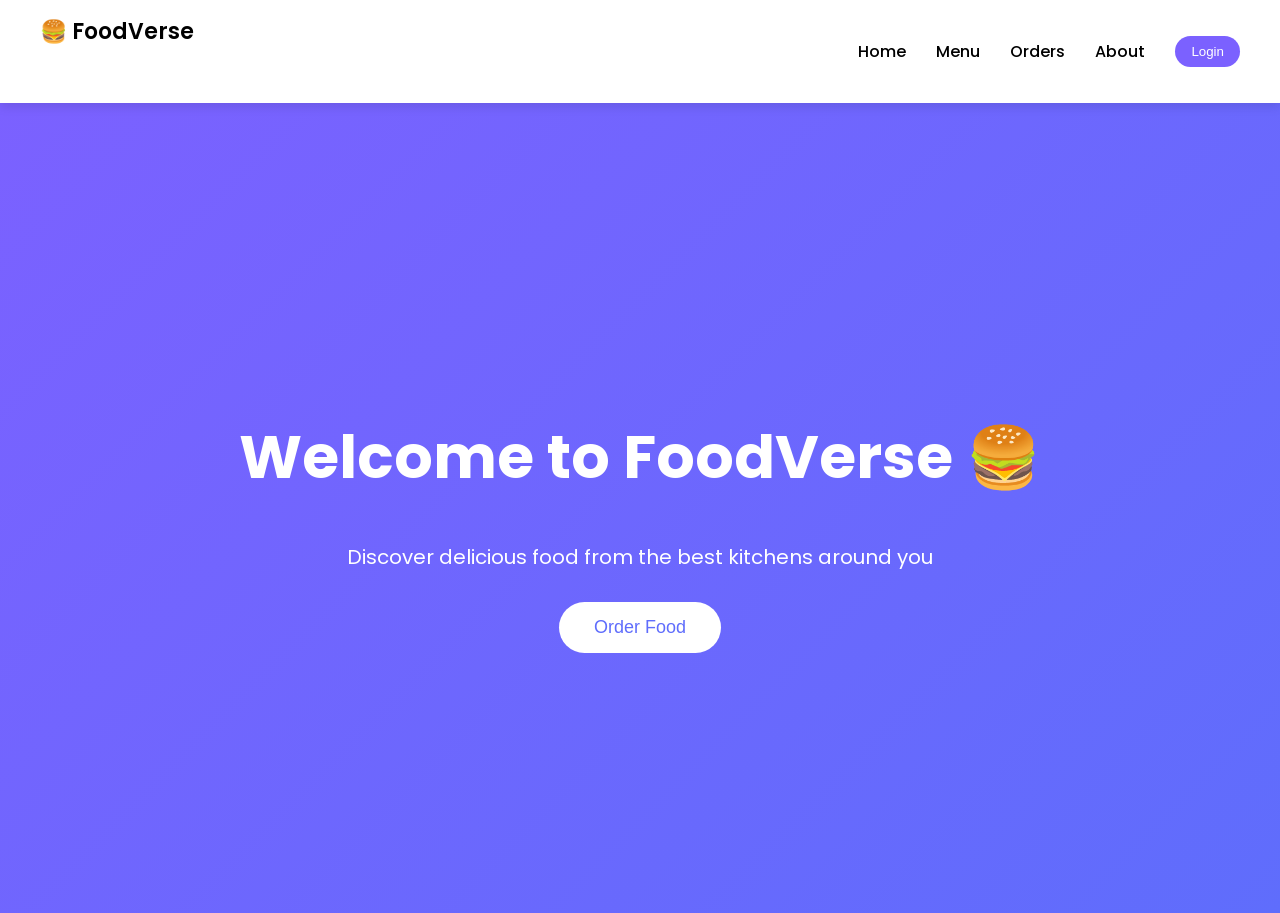
==== welcome.html @ 6c589eae "Uploading First Time" ====
<!DOCTYPE html>
<html>
<head>

<title>FoodVerse</title>
<link rel="stylesheet" href="style.css">

<style>

.hero-welcome{

height:90vh;

display:flex;
align-items:center;
justify-content:center;

flex-direction:column;

background:linear-gradient(135deg,#7b61ff,#5f6dfc);

color:white;

text-align:center;

}

.hero-welcome h1{

font-size:60px;
margin-bottom:20px;

}

.hero-welcome p{

font-size:20px;
margin-bottom:30px;

}

.hero-welcome button{

padding:15px 35px;

border:none;

border-radius:30px;

background:white;

color:#5f6dfc;

font-size:18px;

cursor:pointer;

}

.hero-welcome button:hover{

transform:scale(1.05);

}

</style>

</head>

<body>

<!-- SAME NAVBAR -->

<nav class="navbar">

<div class="logo">🍔 FoodVerse</div>

<ul class="nav-links">

<li>Home</li>
<li>Menu</li>
<li>Orders</li>
<li>About</li>

</ul>

<div class="nav-right">

<button onclick="openLogin()" class="login-btn">Login</button>

</div>

</nav>


<section class="hero-welcome">

<h1>Welcome to FoodVerse 🍔</h1>

<p>Discover delicious food from the best kitchens around you</p>

<button onclick="goToFood()">Order Food</button>

</section>

<script>

function goToFood(){

window.location.href="index.html"

}

function openLogin(){

window.location.href="login.html"

}

</script>

</body>

</html>
---- style.css ----
@import url('https://fonts.googleapis.com/css2?family=Poppins:wght@300;400;500;600&display=swap');

body{

margin:0;
font-family:Poppins;
background:#f4f5f7;

}
.navbar{
display:flex;
align-items:center;
justify-content:space-between;
padding:15px 40px;
background:white;
box-shadow:0 4px 10px rgba(0,0,0,0.1);
position:sticky;
top:0;
z-index:100;
}
.logo{

font-size:22px;

font-weight:600;

}

.nav-links{
display:flex;
list-style:none;
gap:30px;
margin-left:auto;
margin-right:30px;
}

.nav-links li{

cursor:pointer;

font-weight:500;

}

.nav-links li:hover{

color:#7b61ff;

}

.nav-right{

display:flex;

align-items:center;

gap:15px;

}

.nav-right input{

padding:8px 12px;

border-radius:6px;

border:1px solid #ddd;

}

.login-btn{

padding:8px 16px;

border:none;

background:#7b61ff;

color:white;

border-radius:20px;

cursor:pointer;

}

/* LAYOUT */

.container{

display:flex;

}

/* SIDEBAR */

.sidebar{

width:220px;

background:white;

height:100vh;

padding:30px;

box-shadow:2px 0 10px rgba(0,0,0,0.05);

}

.logo{

margin-bottom:40px;

}
.filters{

display:flex;
gap:10px;
margin-bottom:20px;

}

.filters button{

padding:8px 16px;

border:none;

background:#7b61ff;

color:white;

border-radius:20px;

cursor:pointer;

font-size:14px;

}

.filters button:hover{

background:#5f4de2;

}
.sidebar ul{

list-style:none;
padding:0;

}

.sidebar li{

padding:12px;
margin-bottom:10px;

border-radius:10px;

cursor:pointer;

}

.sidebar li:hover{

background:#f1f1f1;

}

/* MAIN */

.main{

flex:1;

padding:30px;

}

/* TOPBAR */

.topbar{

display:flex;
justify-content:space-between;

margin-bottom:30px;

}

.topbar input{

padding:10px;

width:250px;

border-radius:10px;

border:1px solid #ddd;

}

.hero-ultimate{

display:grid;
grid-template-columns:1fr 1fr;

gap:40px;

margin:30px 0;

padding:40px;

border-radius:20px;

background:linear-gradient(135deg,#7b61ff,#5f6dfc);

color:white;

box-shadow:0 20px 40px rgba(0,0,0,0.15);

}

/* LEFT SIDE */

.deal-cards{

display:flex;
gap:20px;
margin-top:20px;

}

.deal-card{

background:white;
color:#333;

padding:20px;

border-radius:12px;

width:140px;

text-align:center;

box-shadow:0 10px 20px rgba(0,0,0,0.15);

transition:0.3s;

}

.deal-card:hover{

transform:translateY(-6px) scale(1.05);

}

.deal-card h3{

margin:0;
font-size:18px;

}

.deal-card p{

margin-top:5px;
font-weight:bold;
color:#ff4d4f;

}

/* RIGHT SIDE */

.hero-right{

text-align:center;

display:flex;
flex-direction:column;

justify-content:center;

}

.hero-right button{

margin-top:15px;

padding:12px 25px;

border:none;

background:white;

color:#5f6dfc;

font-weight:600;

border-radius:25px;

cursor:pointer;

font-size:16px;

transition:0.3s;

}

.hero-right button:hover{

transform:scale(1.05);

}

.suggested-food{

margin-top:20px;

background:white;

color:#333;

padding:15px;

border-radius:12px;

font-weight:600;

box-shadow:0 10px 20px rgba(0,0,0,0.2);

}

/* CARDS */

.section{

margin-bottom:30px;

}

.cards{

display:flex;

gap:20px;

flex-wrap:wrap;

}

.card{

background:white;

width:220px;

border-radius:15px;

box-shadow:0 10px 20px rgba(0,0,0,0.08);

overflow:hidden;

transition:0.3s;

}

.card:hover{

transform:translateY(-8px);

}

.card img{

width:100%;
height:140px;

object-fit:cover;

}

.card h4{

margin:10px;

}

.card p{

margin:0 10px 15px;
color:gray;

}
.img-container{

position:relative;

}

.heart{

position:absolute;

top:10px;
right:10px;

background:white;

padding:5px 8px;

border-radius:50%;

cursor:pointer;

}

.heart.fav{

color:red;

}

.card button{

margin:10px;

padding:10px;

border:none;

background:#ff4d4f;

color:white;

border-radius:10px;

cursor:pointer;

width:calc(100% - 20px);

}

.card button:hover{

background:#e63e41;

}
.floating-cart{

position:fixed;

bottom:30px;
right:30px;

background:#7b61ff;

color:white;

padding:15px;

border-radius:50%;

cursor:pointer;

box-shadow:0 10px 20px rgba(0,0,0,0.2);

}

.cart-drawer{

position:fixed;

right:-350px;

top:0;

width:320px;

height:100vh;

background:white;

box-shadow:-5px 0 20px rgba(0,0,0,0.15);

padding:20px;

transition:0.3s ease;

z-index:999;

overflow-y:auto;

}

.cart-drawer.open{

right:0;

}
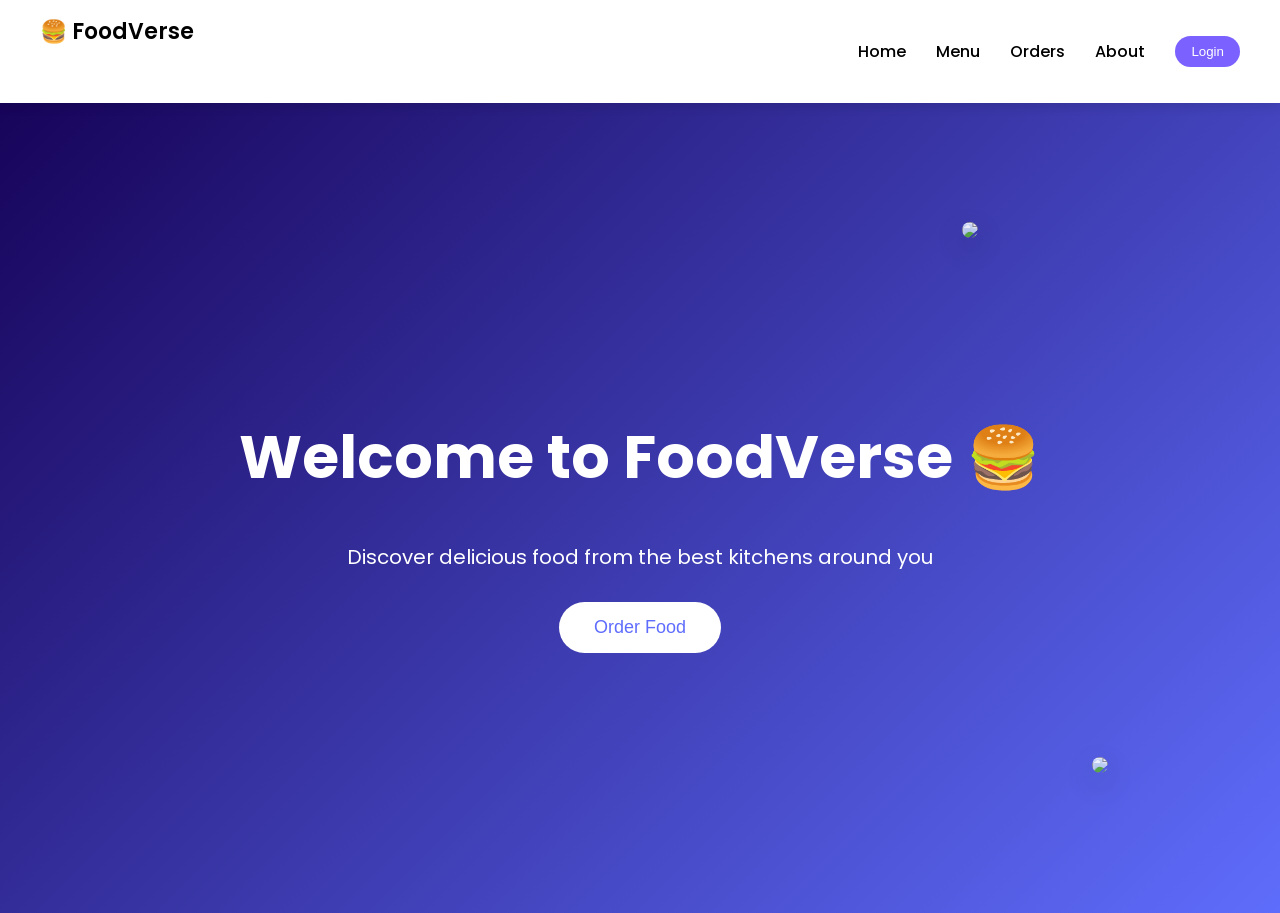
==== commit 79a3bf22: "Adding some changes" ====
--- a/welcome.html
+++ b/welcome.html
@@ -17,7 +17,7 @@
 
 flex-direction:column;
 
-background:linear-gradient(135deg,#7b61ff,#5f6dfc);
+background:linear-gradient(135deg,#17045a,#5f6dfc);
 
 color:white;
 
@@ -90,6 +90,7 @@
 
 </div>
 
+
 </nav>
 
 
@@ -100,6 +101,17 @@
 <p>Discover delicious food from the best kitchens around you</p>
 
 <button onclick="goToFood()">Order Food</button>
+<!-- <div class="floating-food pizza">
+<img src="https://images.unsplash.com/photo-1513104890138-7c749659a591">
+</div> -->
+
+<div class="floating-food burger">
+<img src="https://images.unsplash.com/photo-1550547660-d9450f859349">
+</div>
+
+<div class="floating-food coffee">
+<img src="https://images.unsplash.com/photo-1509042239860-f550ce710b93">
+</div>
 
 </section>
 
--- a/style.css
+++ b/style.css
@@ -214,7 +214,7 @@
 
 border-radius:20px;
 
-background:linear-gradient(135deg,#7b61ff,#5f6dfc);
+background:linear-gradient(135deg,#190f4e,#5f6dfc);
 
 color:white;
 
@@ -268,7 +268,7 @@
 
 margin-top:5px;
 font-weight:bold;
-color:#ff4d4f;
+color:#662d2e;
 
 }
 
@@ -284,7 +284,9 @@
 justify-content:center;
 
 }
-
+.hero-left h1{
+text-shadow:0 8px 30px rgba(136, 30, 30, 0.4);
+}
 .hero-right button{
 
 margin-top:15px;
@@ -499,4 +501,55 @@
 
 right:0;
 
+}
+
+/* floating food images */
+
+.floating-food{
+position:absolute;
+width:120px;
+z-index:0;
+opacity:0.9;
+}
+
+.floating-food img{
+width:100%;
+border-radius:15px;
+box-shadow:0 10px 30px rgba(0,0,0,0.2);
+}
+
+.pizza{
+top:120px;
+left:80px;
+animation:float1 8s infinite ease-in-out;
+}
+
+.burger{
+bottom:120px;
+right:120px;
+animation:float2 9s infinite ease-in-out;
+}
+
+.coffee{
+top:220px;
+right:250px;
+animation:float3 7s infinite ease-in-out;
+}
+
+@keyframes float1{
+0%{transform:translateY(0);}
+1%{transform:translateY(-25px);}
+100%{transform:translateY(0);}
+}
+
+@keyframes float2{
+0%{transform:translateY(0);}
+50%{transform:translateY(-30px);}
+100%{transform:translateY(0);}
+}
+
+@keyframes float3{
+0%{transform:translateY(0);}
+50%{transform:translateY(-20px);}
+100%{transform:translateY(0);}
 }
